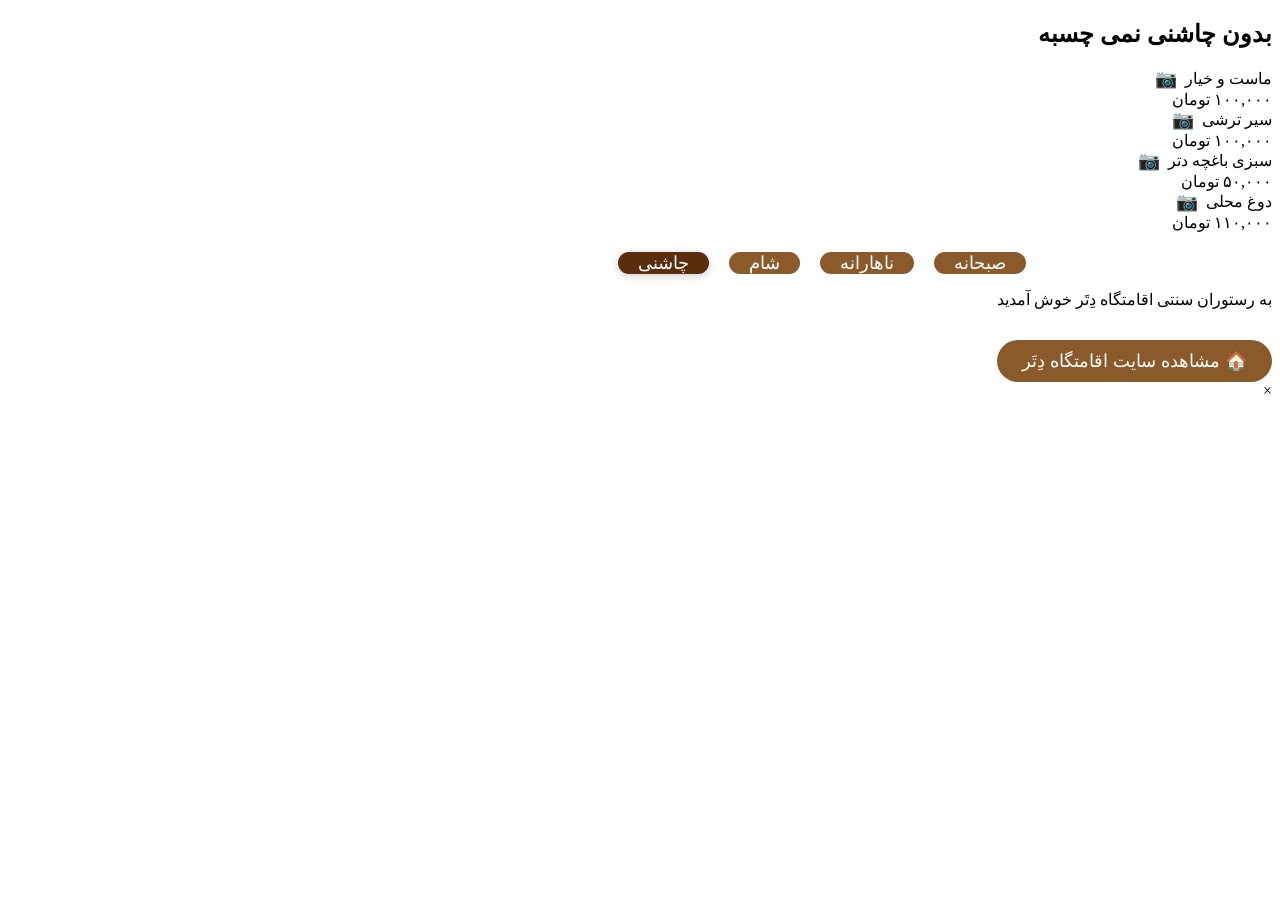
==== page4.html @ ae3408f8 "Add files via upload add pages html" ====
<!DOCTYPE html>
<html lang="fa" dir="rtl">

<head>
    <meta charset="UTF-8">
    <meta name="viewport" content="width=device-width, initial-scale=1.0, user-scalable=yes">
    <meta name="apple-mobile-web-app-capable" content="yes">
    <meta name="apple-mobile-web-app-status-bar-style" content="black">
    <title>رستوران سنتی دِتَر | منوی غذاخوری - صفحه ۲</title>

    <link rel="preload" href="css/IranNastaliq.ttf" as="font" type="font/ttf" crossorigin>
    <!-- Favicon for browser tab -->
    <link rel="icon" type="image/png" sizes="32x32" href="images/icon.png">
    <link rel="icon" type="image/png" sizes="16x16" href="images/icon.png">
    <link rel="apple-touch-icon" href="images/icon.png">
    <link rel="shortcut icon" type="image/png" href="images/icon.png">
    
    <link rel="stylesheet" href="css/style.css">
    
    <style>
        /* Page navigation styles */
        .page-navigation {
            display: flex;
            justify-content: center;
            gap: 20px;
            margin-top: 20px;
            max-width: 900px;
            width: 100%;
        }
        
        .page-btn {
            background: #8b5a2b;
            color: white;
            border: none;
            padding: 0px 20px;
            border-radius: 30px;
            font-family: 'IranNastaliq', sans-serif;
            font-size: 18px;
            cursor: pointer;
            transition: all 0.3s ease;
            text-decoration: none;
            display: inline-block;
        }
        
        .page-btn:hover {
            background: #5a2d0c;
            transform: scale(1.05);
        }
        
        .page-btn.active {
            background: #5a2d0c;
            box-shadow: 0 2px 10px rgba(0,0,0,0.2);
        }
        
        @media (max-width: 768px) {
            .page-btn {
                padding: 0px 15px;
                font-size: 16px;
            }
        }
        .food-name {
            display:flex;
            align-items:center;
            gap:8px;
        }
        
        .food-icon {
            cursor:pointer;
            font-size:18px;
            transition:0.3s;
            user-select:none;
        }
        
        .food-icon:hover {
            transform:scale(1.2);
        }
        #lightbox-img {
            opacity: 1;
            transition: opacity .25s ease;
        }
    </style>
</head>

<body>
    <div class="menu-container">
        <div class="menu-frame">
            <div class="menu-content">
                <section class="category" style="margin-top: 0;">
                  <h2>بدون چاشنی نمی چسبه</h2>
              
                  <div class="menu-item">
                      <div class="food-name">
                        <span>ماست و خیار</span>
                        <span class="food-icon" onclick="openImage('images/mast.png','ماست و خیار')">
                                  📷
                        </span>
                      </div>
                      <span>۱۰۰,۰۰۰ تومان</span>
                  </div>
              
                  <div class="menu-item">
                    <div class="food-name">
                      <span>سیر ترشی</span>
                      <span class="food-icon" onclick="openImage('images/sir.png','سیر ترشی')">
                                  📷
                        </span>
                      </div>
                      <span>۱۰۰,۰۰۰ تومان</span>
                      
                  </div>
              
                  <div class="menu-item">
                      <div class="food-name">
                          <span>سبزی باغچه دتر</span>
                          <span class="food-icon" onclick="openImage('images/sabzi.png','سبزی باغچه دتر')">
                                    📷
                          </span>
                        </div>
                        <span>۵۰,۰۰۰ تومان</span>
                      
                  </div>
              
                  <div class="menu-item">
                    <div class="food-name">
                      <span>دوغ محلی</span>
                      <span class="food-icon" onclick="openImage('images/doogh.png','دوغ محلی')">
                                  📷
                        </span>
                    </div>
                      <span>۱۱۰,۰۰۰ تومان</span>
                      
                  </div>
                  
              </section>
            </div>
        </div>
        
        <div class="page-navigation">
            <button class="page-btn" onclick="window.location.href='index.html'">صبحانه</button>
            <button class="page-btn" onclick="window.location.href='page2.html'">ناهارانه</button>
            <button class="page-btn" onclick="window.location.href='page3.html'">شام</button>
            <button class="page-btn active" onclick="window.location.href='page4.html'">چاشنی</button>
        </div>
        
        <footer>
            <p>به رستوران سنتی اقامتگاه دِتَر خوش آمدید</p>
            <a href="https://mhmdmahdieskandari.github.io/alamut-castle/" 
               target="_blank" 
               rel="noopener noreferrer"
               style="display:inline-block; margin-top:15px; padding:10px 25px; background:#8b5a2b; color:#fff; border-radius:30px; font-family:'IranNastaliq', sans-serif; font-size:18px; text-decoration:none;">
               🏠 مشاهده سایت اقامتگاه دِتَر
            </a>
        </footer>
    </div>
    <div id="lightbox" class="lightbox">

        <span class="close-lightbox"
              onclick="closeImage()">
              ×
        </span>
    
        <img id="lightbox-img">
    
        <div id="lightbox-title"></div>
    
    </div>
</body>
    <script>
    
        function openImage(src, title) {
    
            const lightbox = document.getElementById('lightbox');
            const img = document.getElementById('lightbox-img');
            const caption = document.getElementById('lightbox-title');
        
            // Hide current image while loading
            img.style.opacity = '0';
            caption.innerText = title;
        
            const newImg = new Image();
        
            newImg.onload = function () {
                img.src = src;
                img.style.opacity = '1';
                lightbox.classList.add('show');
            };
        
            newImg.src = src;
        }
        
        function closeImage(){
        
            document.getElementById('lightbox')
                    .classList.remove('show');
        }
        
    
    </script>
</html>
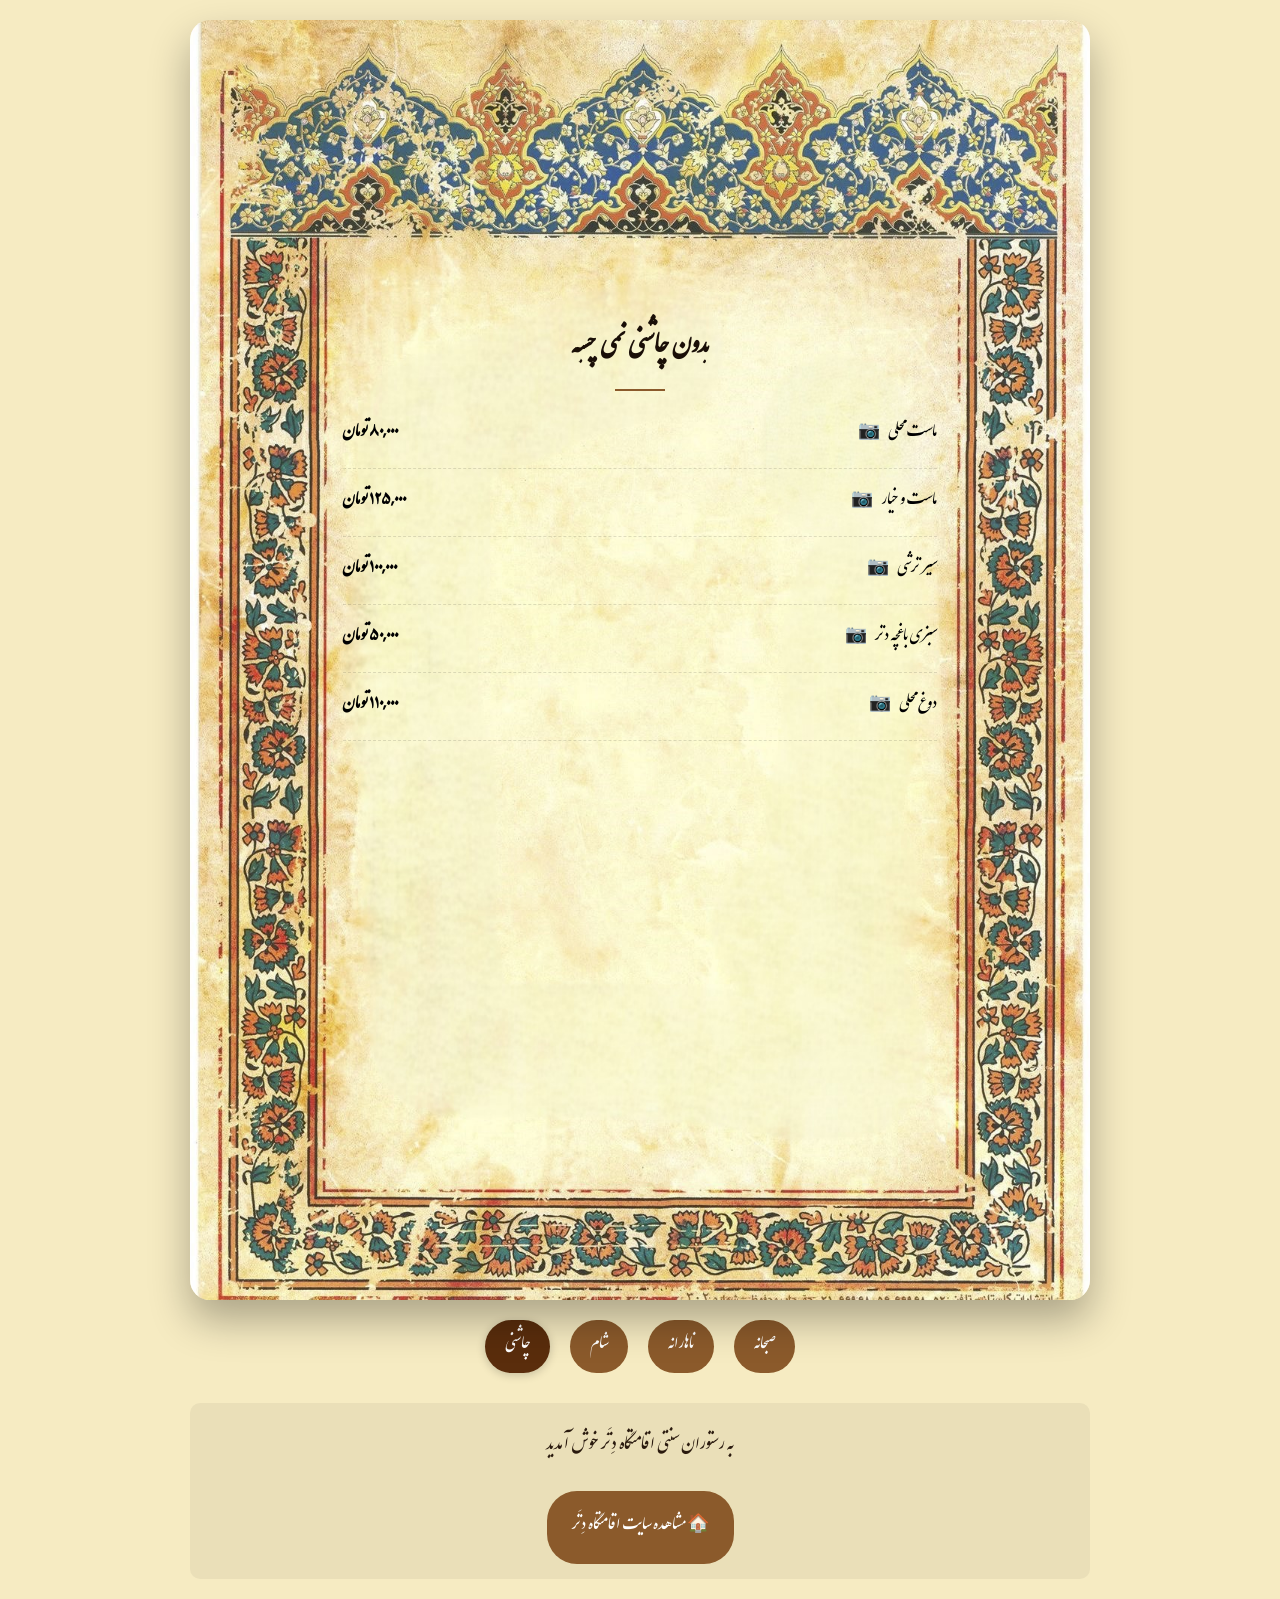
==== commit 2ea009c3: "Update page4.html" ====
--- a/page4.html
+++ b/page4.html
@@ -87,7 +87,18 @@
             <div class="menu-content">
                 <section class="category" style="margin-top: 0;">
                   <h2>بدون چاشنی نمی چسبه</h2>
-              
+
+
+                    <div class="menu-item">
+                      <div class="food-name">
+                        <span>ماست محلی</span>
+                        <span class="food-icon" onclick="openImage('images/mast2.png','ماست محلی')">
+                                  📷
+                        </span>
+                      </div>
+                      <span>۸۰,۰۰۰ تومان</span>
+                  </div>
+                    
                   <div class="menu-item">
                       <div class="food-name">
                         <span>ماست و خیار</span>
@@ -95,7 +106,7 @@
                                   📷
                         </span>
                       </div>
-                      <span>۱۰۰,۰۰۰ تومان</span>
+                      <span>۱۲۵,۰۰۰ تومان</span>
                   </div>
               
                   <div class="menu-item">
--- a/css/style.css
+++ b/css/style.css
@@ -0,0 +1,346 @@
+@font-face {
+    font-family: 'IranNastaliq';
+    src: url('IranNastaliq.ttf') format('truetype');
+    font-display: block;
+}
+
+* {
+    margin: 0;
+    padding: 0;
+    box-sizing: border-box;
+}
+
+body {
+    font-family: 'IranNastaliq', -apple-system, BlinkMacSystemFont, 'Segoe UI', Tahoma, Geneva, Verdana, sans-serif;
+    direction: rtl;
+    background: #f6ebc2;
+    min-height: 100vh;
+    padding: 20px;
+    width: 100%;
+    display: flex;
+    align-items: center;
+    justify-content: center;
+}
+
+.menu-container {
+    width: 100%;
+    display: flex;
+    flex-direction: column;
+    align-items: center;
+    justify-content: center;
+}
+
+/* Responsive frame with proper background scaling */
+.menu-frame {
+    width: 100%;
+    max-width: 900px;
+    margin: 0 auto;
+    position: relative;
+    background-image: url('../images/paper-bg.jpg');
+    background-repeat: no-repeat;
+    background-position: center center;
+    background-size: 100% 100%;
+    border-radius: 20px;
+    box-shadow: 0 20px 40px rgba(0,0,0,0.3);
+}
+
+/* Content that scales with the background */
+.menu-content {
+    width: 100%;
+    padding: 15% 12% 15% 12%;
+    display: flex;
+    flex-direction: column;
+    justify-content: center;
+}
+
+/* Responsive padding based on screen size */
+@media (min-width: 1200px) {
+    .menu-content {
+        padding: 12% 14% 12% 14%;
+    }
+}
+
+@media (min-width: 768px) and (max-width: 1199px) {
+    .menu-content {
+        padding: 14% 12% 14% 12%;
+    }
+}
+
+@media (max-width: 767px) {
+    .menu-content {
+        padding: 18% 10% 18% 10%;
+    }
+}
+
+@media (max-width: 480px) {
+    .menu-content {
+        padding: 20% 8% 20% 8%;
+    }
+}
+
+.category {
+    margin-bottom: 15px;
+}
+
+.category h2 {
+    text-align: center;
+    font-size: 28px;
+    margin-bottom: 10px;
+    color: #1a0f07;
+    font-weight: 700;
+    position: relative;
+}
+
+.category h2:after {
+    content: '';
+    display: block;
+    width: 50px;
+    height: 2px;
+    background: #8b5a2b;
+    margin: 0px auto 0;
+}
+
+.menu-item {
+    display: flex;
+    justify-content: space-between;
+    align-items: center;
+    padding: 7px 0;
+    border-bottom: 1px dashed rgba(0,0,0,0.12);
+    font-size: 18px;
+    gap: 15px;
+}
+
+.menu-item span:first-child {
+    font-weight: 500;
+    flex: 1;
+    text-align: right;
+}
+
+.menu-item span:last-child {
+    color: #000000;
+    font-weight: 600;
+    white-space: nowrap;
+    font-family: monospace;
+    font-size: 18px;
+    font-family: 'IranNastaliq';
+}
+
+footer {
+    text-align: center;
+    margin-top: 30px;
+    padding: 15px;
+    color: #2a1a0e;
+    font-size: 20px;
+    background: rgba(0,0,0,0.05);
+    border-radius: 10px;
+    max-width: 900px;
+    width: 100%;
+}
+
+/* Responsive typography */
+@media (max-width: 768px) {
+    body {
+        padding: 15px;
+    }
+    
+    .category {
+        margin-bottom: 10px;
+    }
+    
+    .category h2 {
+        font-size: 22px;
+        margin-bottom: 0px;
+    }
+    
+    .menu-item {
+        padding: 8px 0;
+        font-size: 13px;
+        gap: 10px;
+    }
+    
+    .menu-item span:last-child {
+        font-size: 14px;
+    }
+    
+    footer {
+        margin-top: 25px;
+        font-size: 15px;
+        padding: 12px;
+    }
+}
+
+@media (max-width: 480px) {
+    body {
+        padding: 10px;
+    }
+    
+    .category h2 {
+        font-size: 18px;
+        height: 5vh;
+    }
+	.category h2:after {
+		display: none;
+	}
+    
+    .menu-item {
+        padding: 7px 0;
+        font-size: 14px;
+        gap: 8px;
+		height: 4.5vh;
+    }
+    
+    .menu-item span:first-child {
+        flex: 1;
+    }
+    
+    .menu-item span:last-child {
+        font-size: 12px;
+    }
+    
+    footer {
+        font-size: 20px;
+        margin-top: 20px;
+    }
+}
+
+/* For larger screens like 4K */
+@media (min-width: 1920px) {
+    .menu-frame {
+        max-width: 1200px;
+    }
+    
+    .category h2 {
+        font-size: 36px;
+        margin-bottom: 25px;
+    }
+    
+    .menu-item {
+        font-size: 22px;
+        padding: 14px 0;
+    }
+    
+    .menu-item span:last-child {
+        font-size: 20px;
+    }
+}
+
+/* Maintain aspect ratio for the background frame - NO INNER SCROLL */
+@supports (aspect-ratio: 1) {
+    .menu-frame {
+        aspect-ratio: 720 / 1024;
+    }
+    
+    .menu-content {
+        top: 0;
+        left: 0;
+        right: 0;
+        bottom: 0;
+        overflow: visible;
+        padding: 32% 17% 20% 17%;
+    }
+}
+
+/* Fallback for browsers without aspect-ratio support */
+@supports not (aspect-ratio: 1) {
+    .menu-frame {
+        padding-bottom: 142.22%; /* 1024/720 = 1.4222 */
+        height: 0;
+        position: relative;
+    }
+    
+    .menu-content {
+        position: absolute;
+        top: 0;
+        left: 0;
+        right: 0;
+        bottom: 0;
+        overflow: visible;
+        padding: 12% 12% 12% 12%;
+    }
+}
+
+/* Remove decorative element that might cause issues */
+.menu-content::before {
+    display: none;
+}
+
+/* Smooth scrolling */
+html {
+    scroll-behavior: smooth;
+}
+
+/* Improve touch targets on mobile */
+@media (hover: none) and (pointer: coarse) {
+    .menu-item {
+        padding: 0 0;
+    }
+}
+
+/* Ensure the frame scales properly */
+.menu-frame {
+    background-size: 100% 100%;
+    background-position: center;
+}
+
+/* Adjust last category margin */
+.category:last-child {
+    margin-bottom: 0;
+}
+
+
+.food-item{
+    cursor:pointer;
+}
+
+.food-item:hover{
+    background:rgba(139,90,43,.08);
+}
+
+.lightbox{
+    position:fixed;
+    inset:0;
+    background:rgba(0,0,0,.9);
+
+    display:flex;
+    flex-direction:column;
+    justify-content:center;
+    align-items:center;
+
+    opacity:0;
+    visibility:hidden;
+
+    transition:.3s;
+
+    z-index:99999;
+}
+
+.lightbox.show{
+    opacity:1;
+    visibility:visible;
+}
+
+.lightbox img{
+    max-width:90%;
+    max-height:75vh;
+
+    border-radius:15px;
+
+    box-shadow:0 10px 40px rgba(0,0,0,.4);
+}
+
+#lightbox-title{
+    color:white;
+    font-size:32px;
+    margin-top:20px;
+}
+
+.close-lightbox{
+    position:absolute;
+    top:20px;
+    left:30px;
+
+    color:white;
+    font-size:50px;
+
+    cursor:pointer;
+}
